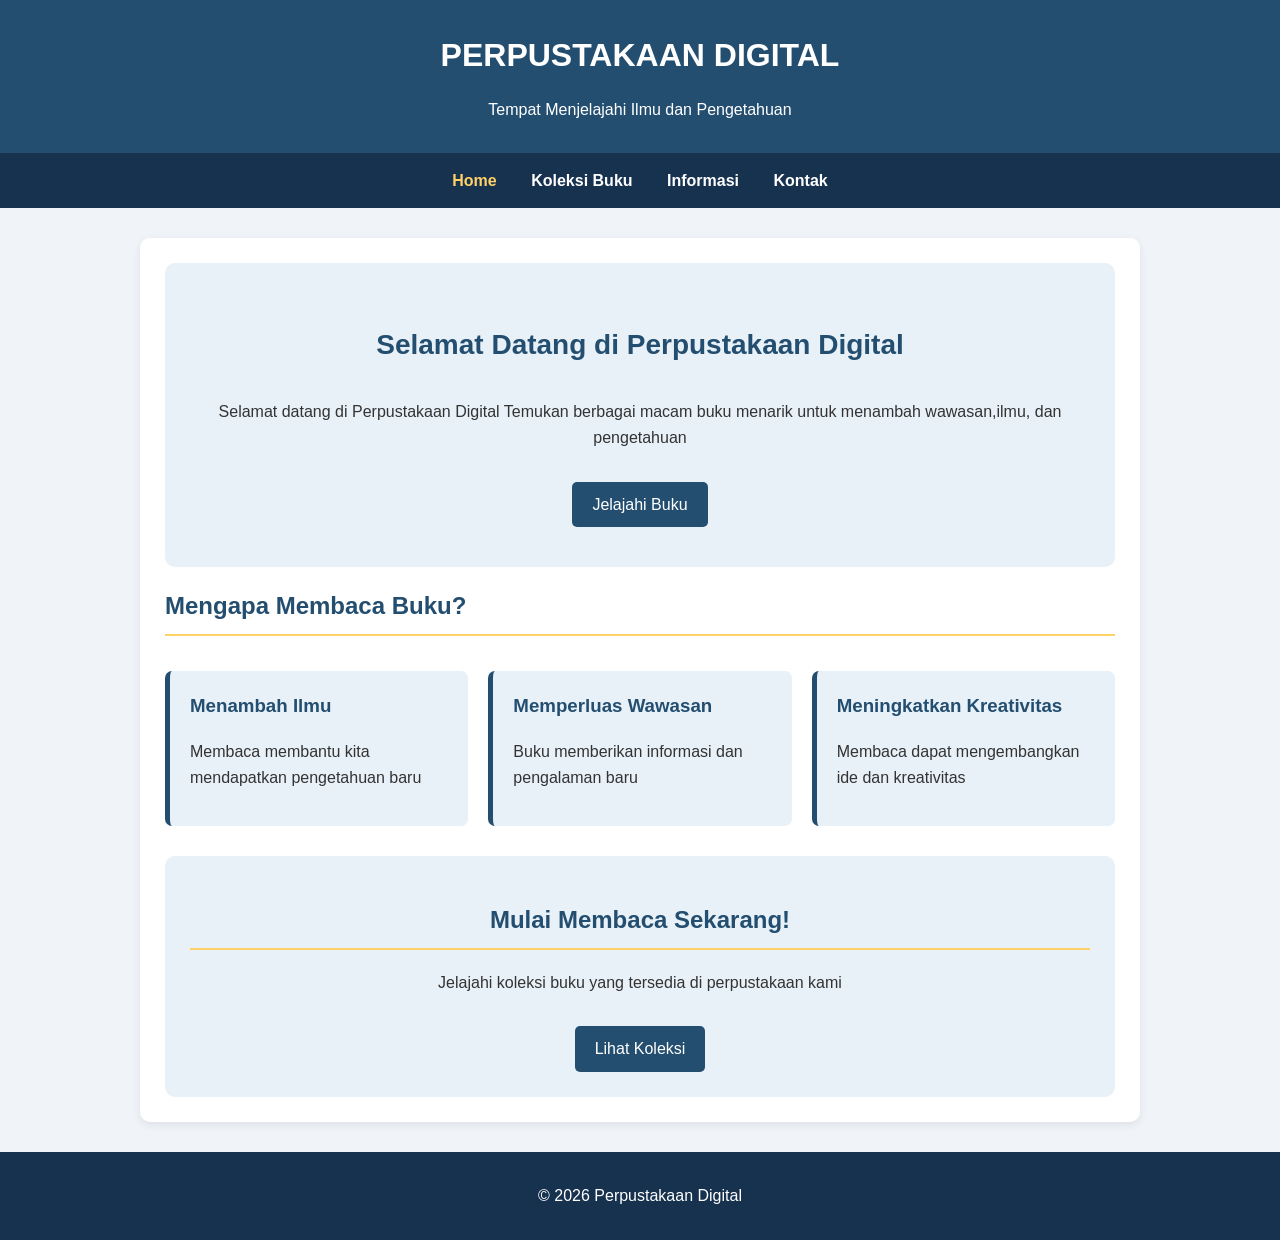
==== index.html @ 18a01be2 "minggu12" ====
<!DOCTYPE html>
<html lang="id">
<head>
    <meta charset="UTF-8">
    <meta name="viewport" content="width=device-width, initial-scale=1.0">
    <title>Home - Perpustakaan Digital</title>
    <link rel="stylesheet" href="style.css">
</head>
<body>

<header>
    <h1>PERPUSTAKAAN DIGITAL</h1>
    <p>Tempat Menjelajahi Ilmu dan Pengetahuan</p>
</header>

<nav>
    <a href="index.html" class="active">Home</a>
    <a href="koleksi.html">Koleksi Buku</a>
    <a href="informasi.html">Informasi</a>
    <a href="kontak.html">Kontak</a>
</nav>

<main>
    <section class="hero">
        <h2>Selamat Datang di Perpustakaan Digital</h2>
        <p>
            Selamat datang di Perpustakaan Digital
            Temukan berbagai macam buku menarik untuk
            menambah wawasan,ilmu, dan pengetahuan
        </p>
        <a href="koleksi.html" class="tombol">Jelajahi Buku</a>
    </section>

    <section>
        <h2>Mengapa Membaca Buku?</h2>
        <div class="card-container">
            <div class="card">
                <h3>Menambah Ilmu</h3>
                <p>Membaca membantu kita mendapatkan pengetahuan baru</p>
            </div>

            <div class="card">
                <h3>Memperluas Wawasan</h3>
                <p>Buku memberikan informasi dan pengalaman baru</p>
            </div>

            <div class="card">
                <h3>Meningkatkan Kreativitas</h3>
                <p>Membaca dapat mengembangkan ide dan kreativitas</p>
            </div>
        </div>
    </section>

    <section class="highlight">
        <h2>Mulai Membaca Sekarang!</h2>
        <p>Jelajahi koleksi buku yang tersedia di perpustakaan kami</p>
        <a href="koleksi.html" class="tombol">Lihat Koleksi</a>
    </section>
</main>

<footer>
    <p>&copy; 2026 Perpustakaan Digital</p>
</footer>

</body>
</html>
---- style.css ----
* {
    box-sizing: border-box;
}

body {
    font-family: Arial, sans-serif;
    margin: 0;
    padding: 0;
    background-color: #f0f4f8;
    color: #333;
    line-height: 1.6;
}

header {
    background-color: #234e70;
    color: white;
    text-align: center;
    padding: 30px 15px;
}

header h1 {
    margin: 0;
    font-size: 32px;
}

header p {
    margin-bottom: 0;
}

nav {
    background-color: #16324f;
    padding: 15px;
    text-align: center;
}

nav a {
    color: white;
    text-decoration: none;
    margin: 0 15px;
    font-weight: bold;
    display: inline-block;
}

nav a:hover,
nav a.active {
    color: #ffd166;
}


main {
    max-width: 1000px;
    margin: 30px auto;
    padding: 25px;
    background-color: white;
    border-radius: 10px;
    box-shadow: 0 3px 10px rgba(0,0,0,0.08);
}

h2 {
    color: #234e70;
    border-bottom: 2px solid #ffd166;
    padding-bottom: 8px;
    margin-top: 20px;
}


.hero {
    background-color: #e8f1f8;
    padding: 40px 25px;
    text-align: center;
    border-radius: 10px;
}

.hero h2 {
    border: none;
    font-size: 28px;
}

.tombol {
    display: inline-block;
    background-color: #234e70;
    color: white;
    text-decoration: none;
    padding: 10px 20px;
    border-radius: 5px;
    margin-top: 15px;
}

.tombol:hover {
    background-color: #16324f;
}


.card-container {
    display: grid;
    grid-template-columns: repeat(auto-fit, minmax(220px, 1fr));
    gap: 20px;
    margin-top: 20px;
}

.card {
    background-color: #e8f1f8;
    padding: 20px;
    border-left: 5px solid #234e70;
    border-radius: 7px;
    margin-top: 15px;
}

.card h3 {
    color: #234e70;
    margin-top: 0;
}

.buku {
    transition: 0.3s;
}

.buku:hover {
    transform: translateY(-5px);
    box-shadow: 0 5px 12px rgba(0,0,0,0.12);
}

.ikon {
    font-size: 40px;
    text-align: center;
}


.highlight {
    background-color: #e8f1f8;
    padding: 25px;
    text-align: center;
    border-radius: 10px;
    margin-top: 30px;
}


form {
    margin-top: 20px;
}

label {
    display: block;
    margin-top: 15px;
    font-weight: bold;
}

input, textarea {
    width: 100%;
    padding: 12px;
    margin-top: 7px;
    border: 1px solid #ccc;
    border-radius: 5px;
    font-family: Arial, sans-serif;
}

button {
    background-color: #234e70;
    color: white;
    padding: 12px 25px;
    border: none;
    border-radius: 5px;
    margin-top: 15px;
    cursor: pointer;
}

button:hover {
    background-color: #16324f;
}


footer {
    background-color: #16324f;
    color: white;
    text-align: center;
    padding: 15px;
    margin-top: 30px;
}


@media (max-width: 600px) {
    nav a {
        margin: 5px;
        font-size: 14px;
    }

    header h1 {
        font-size: 24px;
    }

    main {
        margin: 15px;
        padding: 15px;
    }
}
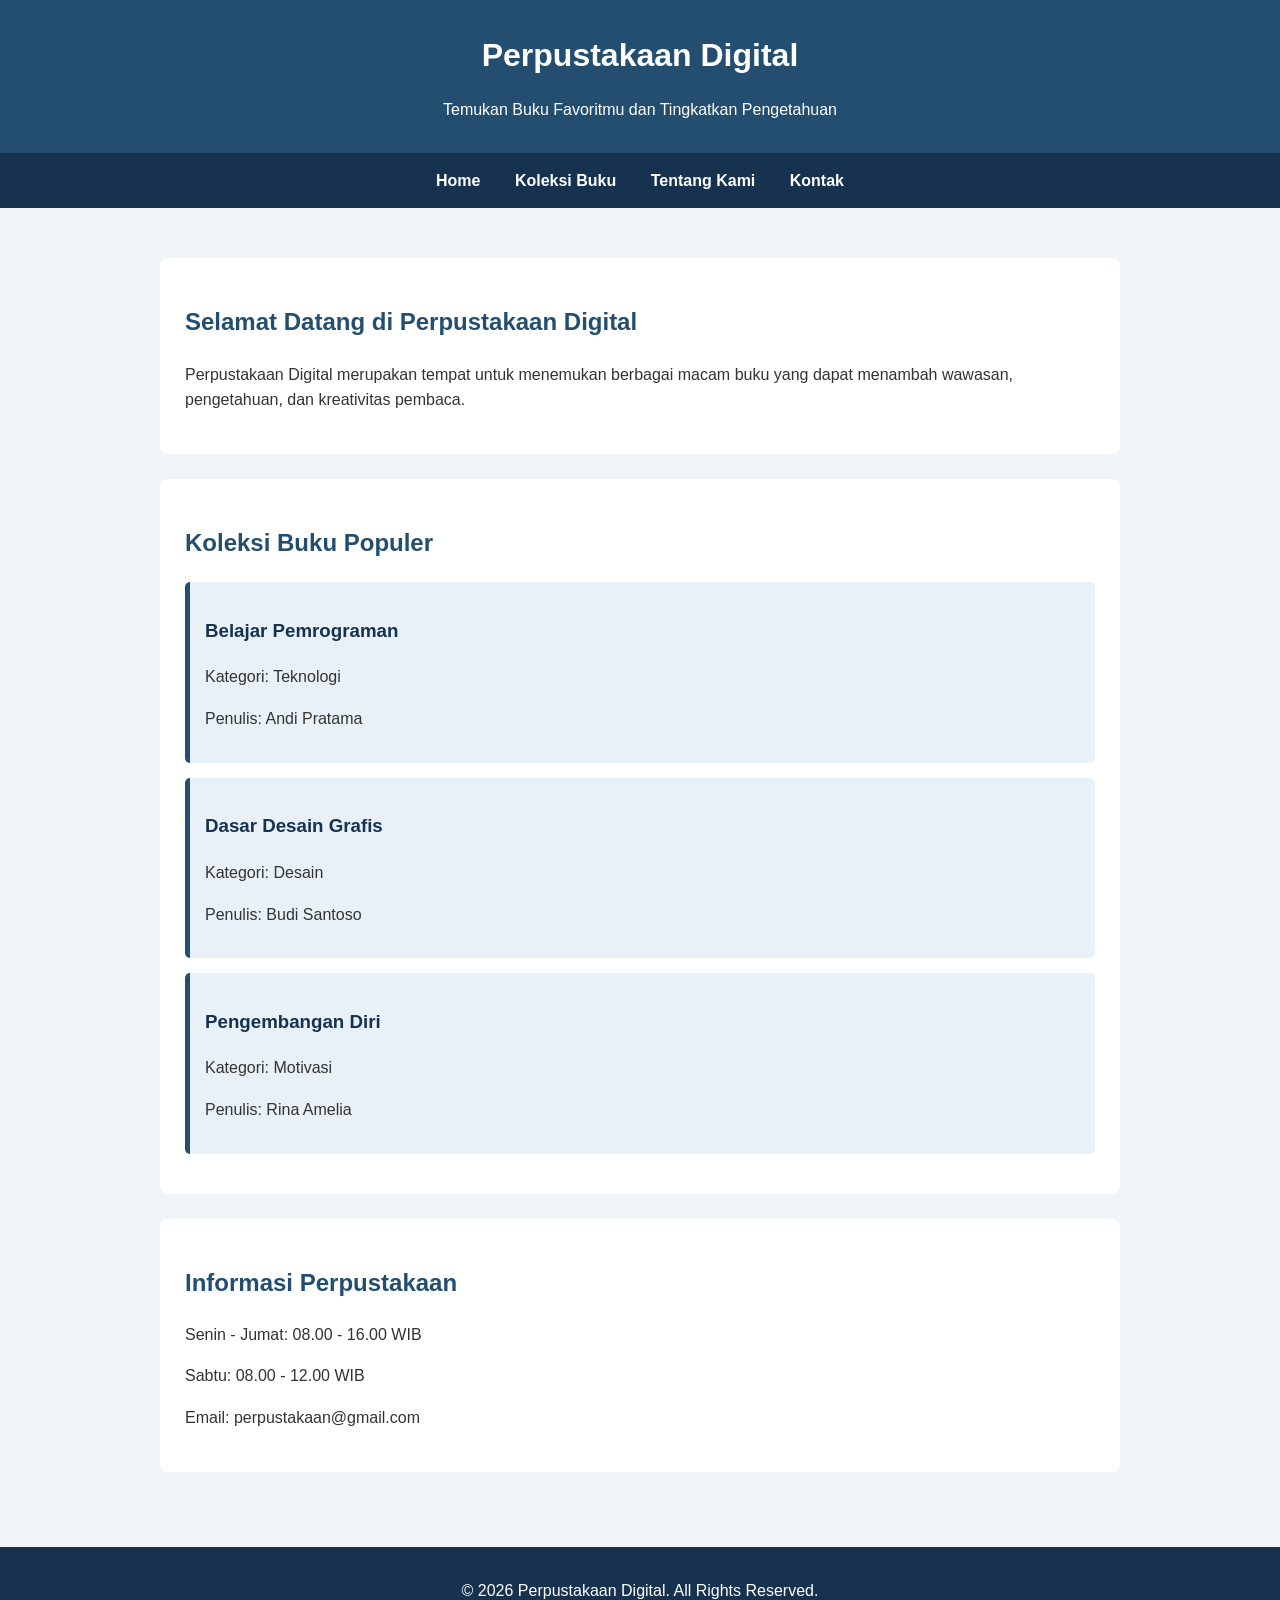
==== commit 88d2ce27: "update" ====
--- a/index.html
+++ b/index.html
@@ -1,66 +1,69 @@
+
 <!DOCTYPE html>
 <html lang="id">
 <head>
     <meta charset="UTF-8">
     <meta name="viewport" content="width=device-width, initial-scale=1.0">
-    <title>Home - Perpustakaan Digital</title>
+    <title>Perpustakaan Digital</title>
     <link rel="stylesheet" href="style.css">
 </head>
 <body>
 
-<header>
-    <h1>PERPUSTAKAAN DIGITAL</h1>
-    <p>Tempat Menjelajahi Ilmu dan Pengetahuan</p>
-</header>
+    <header>
+        <h1>Perpustakaan Digital</h1>
+        <p>Temukan Buku Favoritmu dan Tingkatkan Pengetahuan</p>
+    </header>
 
-<nav>
-    <a href="index.html" class="active">Home</a>
-    <a href="koleksi.html">Koleksi Buku</a>
-    <a href="informasi.html">Informasi</a>
-    <a href="kontak.html">Kontak</a>
-</nav>
+    <nav>
+        <a href="#">Home</a>
+        <a href="#">Koleksi Buku</a>
+        <a href="#">Tentang Kami</a>
+        <a href="#">Kontak</a>
+    </nav>
 
-<main>
-    <section class="hero">
-        <h2>Selamat Datang di Perpustakaan Digital</h2>
-        <p>
-            Selamat datang di Perpustakaan Digital
-            Temukan berbagai macam buku menarik untuk
-            menambah wawasan,ilmu, dan pengetahuan
-        </p>
-        <a href="koleksi.html" class="tombol">Jelajahi Buku</a>
-    </section>
+    <main>
+        <section class="welcome">
+            <h2>Selamat Datang di Perpustakaan Digital</h2>
+            <p>
+                Perpustakaan Digital merupakan tempat untuk menemukan
+                berbagai macam buku yang dapat menambah wawasan,
+                pengetahuan, dan kreativitas pembaca.
+            </p>
+        </section>
 
-    <section>
-        <h2>Mengapa Membaca Buku?</h2>
-        <div class="card-container">
-            <div class="card">
-                <h3>Menambah Ilmu</h3>
-                <p>Membaca membantu kita mendapatkan pengetahuan baru</p>
+        <section class="books">
+            <h2>Koleksi Buku Populer</h2>
+
+            <div class="book-card">
+                <h3>Belajar Pemrograman</h3>
+                <p>Kategori: Teknologi</p>
+                <p>Penulis: Andi Pratama</p>
             </div>
 
-            <div class="card">
-                <h3>Memperluas Wawasan</h3>
-                <p>Buku memberikan informasi dan pengalaman baru</p>
+            <div class="book-card">
+                <h3>Dasar Desain Grafis</h3>
+                <p>Kategori: Desain</p>
+                <p>Penulis: Budi Santoso</p>
             </div>
 
-            <div class="card">
-                <h3>Meningkatkan Kreativitas</h3>
-                <p>Membaca dapat mengembangkan ide dan kreativitas</p>
+            <div class="book-card">
+                <h3>Pengembangan Diri</h3>
+                <p>Kategori: Motivasi</p>
+                <p>Penulis: Rina Amelia</p>
             </div>
-        </div>
-    </section>
+        </section>
 
-    <section class="highlight">
-        <h2>Mulai Membaca Sekarang!</h2>
-        <p>Jelajahi koleksi buku yang tersedia di perpustakaan kami</p>
-        <a href="koleksi.html" class="tombol">Lihat Koleksi</a>
-    </section>
-</main>
+        <section class="information">
+            <h2>Informasi Perpustakaan</h2>
+            <p>Senin - Jumat: 08.00 - 16.00 WIB</p>
+            <p>Sabtu: 08.00 - 12.00 WIB</p>
+            <p>Email: perpustakaan@gmail.com</p>
+        </section>
+    </main>
 
-<footer>
-    <p>&copy; 2026 Perpustakaan Digital</p>
-</footer>
+    <footer>
+        <p>&copy; 2026 Perpustakaan Digital. All Rights Reserved.</p>
+    </footer>
 
 </body>
-</html>+</html>
--- a/style.css
+++ b/style.css
@@ -12,11 +12,12 @@
     line-height: 1.6;
 }
 
+/* Header */
 header {
     background-color: #234e70;
     color: white;
     text-align: center;
-    padding: 30px 15px;
+    padding: 30px 20px;
 }
 
 header h1 {
@@ -28,10 +29,11 @@
     margin-bottom: 0;
 }
 
+/* Navigasi */
 nav {
     background-color: #16324f;
+    text-align: center;
     padding: 15px;
-    text-align: center;
 }
 
 nav a {
@@ -39,158 +41,63 @@
     text-decoration: none;
     margin: 0 15px;
     font-weight: bold;
-    display: inline-block;
 }
 
-nav a:hover,
-nav a.active {
-    color: #ffd166;
+nav a:hover {
+    color: #f4c95d;
 }
 
-
+/* Konten Utama */
 main {
     max-width: 1000px;
     margin: 30px auto;
+    padding: 20px;
+}
+
+/* Welcome */
+.welcome {
+    background-color: white;
     padding: 25px;
+    border-radius: 8px;
+    margin-bottom: 25px;
+}
+
+/* Koleksi Buku */
+.books {
     background-color: white;
-    border-radius: 10px;
-    box-shadow: 0 3px 10px rgba(0,0,0,0.08);
+    padding: 25px;
+    border-radius: 8px;
+    margin-bottom: 25px;
 }
 
 h2 {
     color: #234e70;
-    border-bottom: 2px solid #ffd166;
-    padding-bottom: 8px;
-    margin-top: 20px;
 }
 
-
-.hero {
+.book-card {
     background-color: #e8f1f8;
-    padding: 40px 25px;
-    text-align: center;
-    border-radius: 10px;
+    padding: 15px;
+    margin: 15px 0;
+    border-left: 5px solid #234e70;
+    border-radius: 5px;
 }
 
-.hero h2 {
-    border: none;
-    font-size: 28px;
+.book-card h3 {
+    color: #16324f;
 }
 
-.tombol {
-    display: inline-block;
-    background-color: #234e70;
-    color: white;
-    text-decoration: none;
-    padding: 10px 20px;
-    border-radius: 5px;
-    margin-top: 15px;
+/* Informasi */
+.information {
+    background-color: white;
+    padding: 25px;
+    border-radius: 8px;
+    margin-bottom: 25px;
 }
 
-.tombol:hover {
-    background-color: #16324f;
-}
-
-
-.card-container {
-    display: grid;
-    grid-template-columns: repeat(auto-fit, minmax(220px, 1fr));
-    gap: 20px;
-    margin-top: 20px;
-}
-
-.card {
-    background-color: #e8f1f8;
-    padding: 20px;
-    border-left: 5px solid #234e70;
-    border-radius: 7px;
-    margin-top: 15px;
-}
-
-.card h3 {
-    color: #234e70;
-    margin-top: 0;
-}
-
-.buku {
-    transition: 0.3s;
-}
-
-.buku:hover {
-    transform: translateY(-5px);
-    box-shadow: 0 5px 12px rgba(0,0,0,0.12);
-}
-
-.ikon {
-    font-size: 40px;
-    text-align: center;
-}
-
-
-.highlight {
-    background-color: #e8f1f8;
-    padding: 25px;
-    text-align: center;
-    border-radius: 10px;
-    margin-top: 30px;
-}
-
-
-form {
-    margin-top: 20px;
-}
-
-label {
-    display: block;
-    margin-top: 15px;
-    font-weight: bold;
-}
-
-input, textarea {
-    width: 100%;
-    padding: 12px;
-    margin-top: 7px;
-    border: 1px solid #ccc;
-    border-radius: 5px;
-    font-family: Arial, sans-serif;
-}
-
-button {
-    background-color: #234e70;
-    color: white;
-    padding: 12px 25px;
-    border: none;
-    border-radius: 5px;
-    margin-top: 15px;
-    cursor: pointer;
-}
-
-button:hover {
-    background-color: #16324f;
-}
-
-
+/* Footer */
 footer {
     background-color: #16324f;
     color: white;
     text-align: center;
     padding: 15px;
-    margin-top: 30px;
 }
-
-
-@media (max-width: 600px) {
-    nav a {
-        margin: 5px;
-        font-size: 14px;
-    }
-
-    header h1 {
-        font-size: 24px;
-    }
-
-    main {
-        margin: 15px;
-        padding: 15px;
-    }
-}
